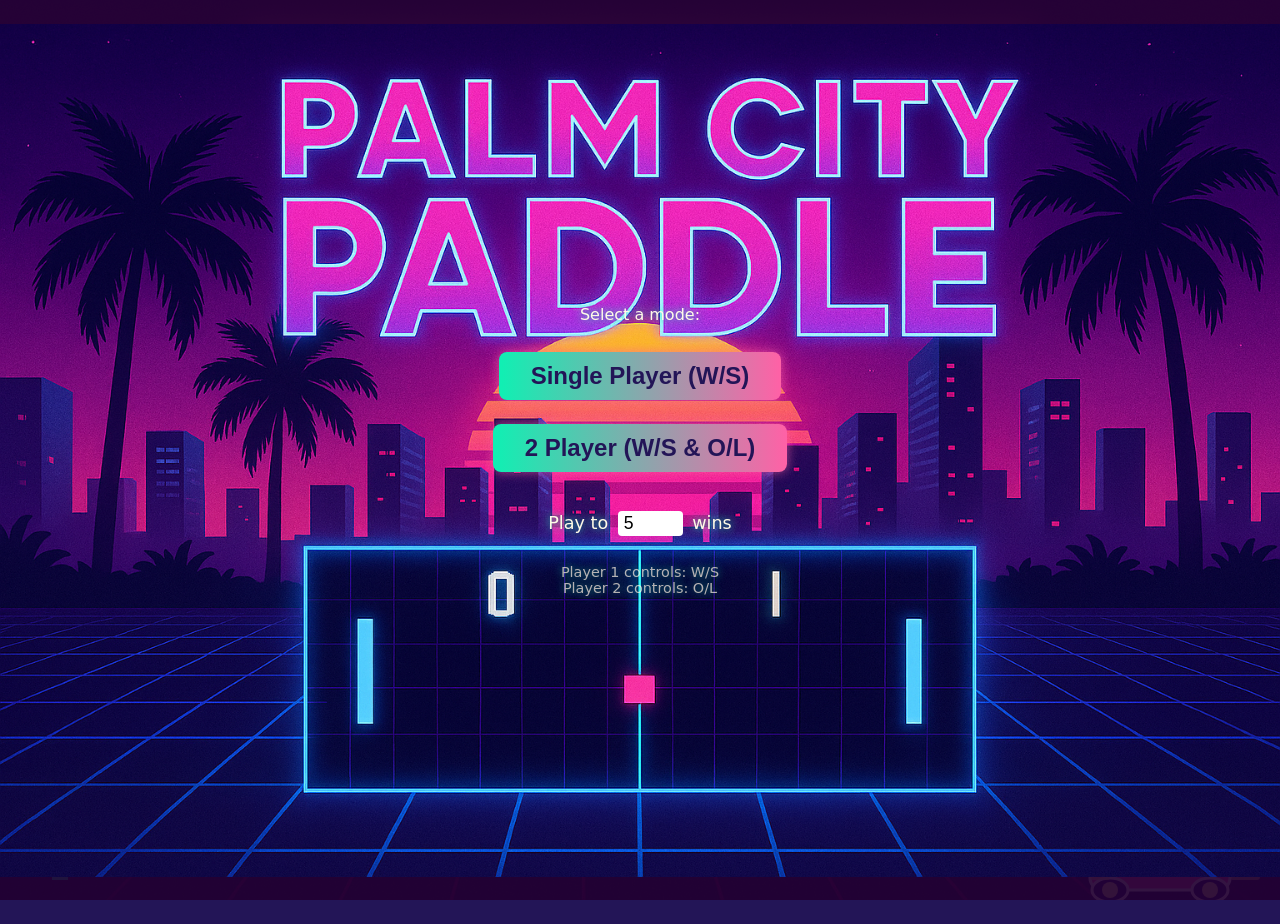
==== index.html @ 1336bafd "added sound" ====
<!doctype html>
<html>
<head>
  <meta charset="utf-8" />
  <title>Palm City Paddle</title>
  <style>
    body {
      background: #231557 url('Background.png') no-repeat center center fixed;
      background-size: cover;
      color: #fffbe7;
      font-family: system-ui;
      text-align: center;
      min-height: 100vh;
      margin: 0;
      overflow-x: hidden;
    }
    /* Remove SVG background and .main-content wrapper */
    canvas { background: linear-gradient(180deg, #0ff0b3 0%, #ff61a6 100%); display:block; margin:24px auto; border-radius: 18px; box-shadow: 0 0 32px #ff61a6aa; }
    #startScreen {
      position: fixed;
      top: 0; left: 0; width: 100vw; height: 100vh;
      background: rgba(34,0,51,0.92) url('Startscreen.png') center center / contain no-repeat;
      color: #fffbe7;
      display: flex;
      flex-direction: column;
      align-items: center;
      justify-content: center;
      z-index: 10;
      font-family: 'Segoe UI', system-ui, sans-serif;
    }
    #startScreen h1 {
      font-family: 'Segoe Script', cursive, system-ui;
      font-size: 3em;
      color: #ff61a6;
      text-shadow: 0 0 16px #0ff0b3, 0 0 32px #ff61a6;
      margin-bottom: 0.2em;
    }
    #startScreen button {
      font-size: 1.5em;
      margin: 12px;
      padding: 10px 32px;
      border: none;
      border-radius: 8px;
      background: linear-gradient(90deg, #0ff0b3 0%, #ff61a6 100%);
      color: #231557;
      font-weight: bold;
      cursor: pointer;
      transition: background 0.2s, color 0.2s, box-shadow 0.2s;
      box-shadow: 0 0 12px #ff61a6aa;
    }
    #startScreen button:hover { background: linear-gradient(90deg, #ff61a6 0%, #0ff0b3 100%); color: #fff; }
    #startScreen p {
      color: #fffbe7;
      text-shadow: 0 0 8px #0ff0b3;
    }
  </style>
</head>
<body>
  <div id="startScreen">
    <audio id="startMusic" src="jan-hammer-miami-vice-theme.mp3" loop></audio>
    <p>Select a mode:</p>
    <button onclick="startGame(false)">Single Player (W/S)</button>
    <button onclick="startGame(true)">2 Player (W/S & O/L)</button>
    <label style="margin-top:1.5em; font-size:1.1em; color:#fffbe7; text-shadow:0 0 8px #0ff0b3;">
      Play to 
      <input id="winLimitInput" type="number" min="1" max="20" value="5" style="width:3em; font-size:1em; border-radius:4px; border:none; padding:2px 6px; margin:0 4px;">
      wins
    </label>
    <p style="margin-top:2em;font-size:0.9em;opacity:0.7;">Player 1 controls: W/S<br>Player 2 controls: O/L</p>
  </div>
  <h1 style="display:none;">Palm City Paddle</h1>
  <p style="display:none;">Controls: W / S</p>
  <audio id="gameMusic" src="jan-hammer-crocketts-theme.mp3" loop></audio>
  <canvas id="game" width="800" height="500"></canvas>
  <!-- Miami Vice Palm Tree (left) -->
  <div style="position:fixed;left:0;bottom:0;z-index:2;pointer-events:none;width:120px;height:320px;">
    <svg viewBox="0 0 60 160" width="100%" height="100%">
      <rect x="26" y="80" width="8" height="70" fill="#0ff0b3"/>
      <ellipse cx="30" cy="90" rx="30" ry="10" fill="#0ff0b3" fill-opacity="0.7"/>
      <ellipse cx="30" cy="100" rx="25" ry="8" fill="#ff61a6" fill-opacity="0.5"/>
      <path d="M30 90 Q10 60 30 60 Q50 60 30 90" fill="#ffef8a" fill-opacity="0.7"/>
      <path d="M30 90 Q0 80 10 50" stroke="#0ff0b3" stroke-width="3" fill="none"/>
      <path d="M30 90 Q60 80 50 50" stroke="#0ff0b3" stroke-width="3" fill="none"/>
    </svg>
  </div>
  <!-- Miami Vice Sports Car (right) -->
  <div style="position:fixed;right:0;bottom:0;z-index:2;pointer-events:none;width:220px;height:100px;">
    <svg viewBox="0 0 220 100" width="100%" height="100%">
      <rect x="30" y="60" width="140" height="30" rx="12" fill="#ff61a6" stroke="#fffbe7" stroke-width="3"/>
      <rect x="120" y="40" width="60" height="25" rx="8" fill="#0ff0b3" stroke="#fffbe7" stroke-width="2"/>
      <ellipse cx="50" cy="90" rx="18" ry="12" fill="#231557" stroke="#fffbe7" stroke-width="3"/>
      <ellipse cx="150" cy="90" rx="18" ry="12" fill="#231557" stroke="#fffbe7" stroke-width="3"/>
      <ellipse cx="50" cy="90" rx="8" ry="8" fill="#ffef8a"/>
      <ellipse cx="150" cy="90" rx="8" ry="8" fill="#ffef8a"/>
      <rect x="170" y="70" width="30" height="10" rx="3" fill="#ffef8a" fill-opacity="0.7"/>
      <rect x="30" y="70" width="20" height="10" rx="3" fill="#ffef8a" fill-opacity="0.7"/>
    </svg>
  </div>
  <script>
    let twoPlayer = false;
    const canvas = document.getElementById('game');
    const ctx = canvas.getContext('2d');

    // Configurable win limit (default 5, can be changed on start screen)
    let WIN_LIMIT = 5;

    const state = {
      paddleLeft:  { x: 20, y: canvas.height/2 - 40, w: 12, h: 80, dy: 0, speed: 6 },
      paddleRight: { x: canvas.width - 32, y: canvas.height/2 - 40, w: 12, h: 80, dy: 0, speed: 6 },
      ball:        { x: canvas.width/2, y: canvas.height/2, r: 8, vx: 4, vy: 2 },
      score:       { left: 0, right: 0 }
    };

    let running = false;
    let paused = false;
    let winner = null;

    const keys = new Set();
    addEventListener('keydown', e => keys.add(e.key.toLowerCase()));
    addEventListener('keyup',   e => keys.delete(e.key.toLowerCase()));

    function update() {
      if (winner) return; // Stop updating if game is over

      // Player 1 (left): W/S
      const pL = state.paddleLeft;
      pL.dy = (keys.has('w') ? -1 : 0) + (keys.has('s') ? 1 : 0);
      pL.y += pL.dy * pL.speed;
      pL.y = Math.max(0, Math.min(canvas.height - pL.h, pL.y));

      // Player 2 (right): O/L or AI
      const pR = state.paddleRight, b = state.ball;
      if (twoPlayer) {
        pR.dy = (keys.has('o') ? -1 : 0) + (keys.has('l') ? 1 : 0);
        pR.y += pR.dy * pR.speed;
      } else {
        pR.y += Math.sign(b.y - (pR.y + pR.h/2)) * pR.speed * 0.9;
      }
      pR.y = Math.max(0, Math.min(canvas.height - pR.h, pR.y));

      // Ball physics
      b.x += b.vx; b.y += b.vy;
      if (b.y - b.r < 0 || b.y + b.r > canvas.height) b.vy *= -1;

      // Collisions
      if (b.x - b.r < pL.x + pL.w && b.y > pL.y && b.y < pL.y + pL.h) {
        b.x = pL.x + pL.w + b.r; b.vx *= -1.05; b.vy += (b.y - (pL.y + pL.h/2))*0.05;
      }
      if (b.x + b.r > pR.x && b.y > pR.y && b.y < pR.y + pR.h) {
        b.x = pR.x - b.r; b.vx *= -1.05; b.vy += (b.y - (pR.y + pR.h/2))*0.05;
      }

      // Scoring
      if (b.x < 0)  { state.score.right++; checkWinner(); if(!winner) resetBall(-1); }
      if (b.x > canvas.width) { state.score.left++;  checkWinner(); if(!winner) resetBall(1); }
    }

    function checkWinner() {
      if (state.score.left >= WIN_LIMIT) {
        winner = "Player 1";
        running = false;
        showWinnerScreen(winner);
      } else if (state.score.right >= WIN_LIMIT) {
        winner = twoPlayer ? "Player 2" : "AI";
        running = false;
        showWinnerScreen(winner);
      }
    }

    function resetBall(dir = 1) {
      const b = state.ball;
      b.x = canvas.width/2; b.y = canvas.height/2;
      b.vx = 4 * dir; b.vy = (Math.random()*4 - 2);
    }

    function draw() {
      // Miami Vice style colors
      ctx.clearRect(0, 0, canvas.width, canvas.height);
      // Draw center line
      for(let y=0; y<canvas.height; y+=32){
        ctx.fillStyle = "#fffbe7";
        ctx.fillRect(canvas.width/2-2, y, 4, 16);
      }
      // Paddles
      ctx.fillStyle = "#0ff0b3";
      ctx.shadowColor = "#0ff0b3";
      ctx.shadowBlur = 16;
      ctx.fillRect(state.paddleLeft.x,  state.paddleLeft.y,  state.paddleLeft.w,  state.paddleLeft.h);
      ctx.fillStyle = "#ff61a6";
      ctx.shadowColor = "#ff61a6";
      ctx.fillRect(state.paddleRight.x, state.paddleRight.y, state.paddleRight.w, state.paddleRight.h);
      ctx.shadowBlur = 0;
      // Ball
      ctx.beginPath();
      ctx.arc(state.ball.x, state.ball.y, state.ball.r, 0, Math.PI*2);
      ctx.closePath();
      ctx.fillStyle = "#fffbe7";
      ctx.shadowColor = "#fffbe7";
      ctx.shadowBlur = 12;
      ctx.fill();
      ctx.shadowBlur = 0;
      // Score
      ctx.font = 'bold 40px "Segoe Script", system-ui, cursive';
      ctx.textAlign = 'center';
      ctx.fillStyle = "#fffbe7";
      ctx.shadowColor = "#ff61a6";
      ctx.shadowBlur = 10;
      ctx.fillText(`${state.score.left} : ${state.score.right}`, canvas.width/2, 60);
      ctx.shadowBlur = 0;
    }

    function showWinnerScreen(winnerName) {
      // Overlay winner screen
      ctx.save();
      ctx.globalAlpha = 0.92;
      ctx.fillStyle = "#231557";
      ctx.fillRect(0, 0, canvas.width, canvas.height);
      ctx.globalAlpha = 1;
      ctx.font = 'bold 54px "Segoe Script", system-ui, cursive';
      ctx.fillStyle = "#ff61a6";
      ctx.textAlign = 'center';
      ctx.shadowColor = "#0ff0b3";
      ctx.shadowBlur = 24;
      ctx.fillText(`${winnerName} wins!`, canvas.width/2, canvas.height/2 - 20);
      ctx.shadowBlur = 0;
      ctx.font = '24px system-ui';
      ctx.fillStyle = "#fffbe7";
      ctx.fillText('Press R to restart', canvas.width/2, canvas.height/2 + 40);
      ctx.restore();
    }

    function loop(){
      if (!running && !winner) return;
      if (!paused && !winner) {
        update(); draw();
      } else if (winner) {
        showWinnerScreen(winner);
      }
      requestAnimationFrame(loop);
    }

    // Pause/Unpause on 'P'
    addEventListener('keydown', e => {
      if (e.key.toLowerCase() === 'p' && running && !winner) {
        paused = !paused;
        // Show a pause overlay
        if (paused) {
          ctx.save();
          ctx.globalAlpha = 0.8;
          ctx.fillStyle = '#231557';
          ctx.fillRect(0, 0, canvas.width, canvas.height);
          ctx.globalAlpha = 1;
          ctx.font = 'bold 64px "Segoe Script", system-ui, cursive';
          ctx.fillStyle = '#ff61a6';
          ctx.textAlign = 'center';
          ctx.shadowColor = "#0ff0b3";
          ctx.shadowBlur = 20;
          ctx.fillText('Paused', canvas.width/2, canvas.height/2);
          ctx.shadowBlur = 0;
          ctx.restore();
        }
      }
      // Restart on 'R' if game ended
      if (e.key.toLowerCase() === 'r' && winner) {
        restartGame();
      }
    });

    // Play music on start screen, pause when game starts
    window.addEventListener('DOMContentLoaded', () => {
      const music = document.getElementById('startMusic');
      if (music) {
        music.volume = 0.5;
        // Only play if the start screen is visible
        const tryPlay = () => {
          if (document.getElementById('startScreen').style.display !== 'none') {
            music.currentTime = 0;
            music.play().catch(()=>{});
          }
        };
        // Try to play on load and on first user interaction
        tryPlay();
        window.addEventListener('click', tryPlay, { once: true });
        window.addEventListener('keydown', tryPlay, { once: true });
      }
    });
    function startGame(isTwoPlayer) {
      // Read win limit from input
      const input = document.getElementById('winLimitInput');
      WIN_LIMIT = Math.max(1, Math.min(20, parseInt(input.value) || 5));
      twoPlayer = isTwoPlayer;
      document.getElementById('startScreen').style.display = 'none';
      document.querySelector('h1').style.display = '';
      document.querySelector('p').style.display = '';
      running = true;
      paused = false;
      winner = null;
      // Reset state
      state.paddleLeft.y = canvas.height/2 - 40;
      state.paddleRight.y = canvas.height/2 - 40;
      state.score.left = 0; state.score.right = 0;
      resetBall(1);
      // Pause start screen music, play game music
      const startMusic = document.getElementById('startMusic');
      if (startMusic) startMusic.pause();
      const gameMusic = document.getElementById('gameMusic');
      if (gameMusic) {
        gameMusic.currentTime = 0;
        gameMusic.volume = 0.5;
        gameMusic.play().catch(()=>{});
      }
      loop();
    }
    function restartGame() {
      winner = null;
      state.score.left = 0;
      state.score.right = 0;
      resetBall(1);
      // Play game music again if not playing
      const gameMusic = document.getElementById('gameMusic');
      if (gameMusic && gameMusic.paused) {
        gameMusic.currentTime = 0;
        gameMusic.play().catch(()=>{});
      }
      loop();
    }
  </script>
</body>
</html>
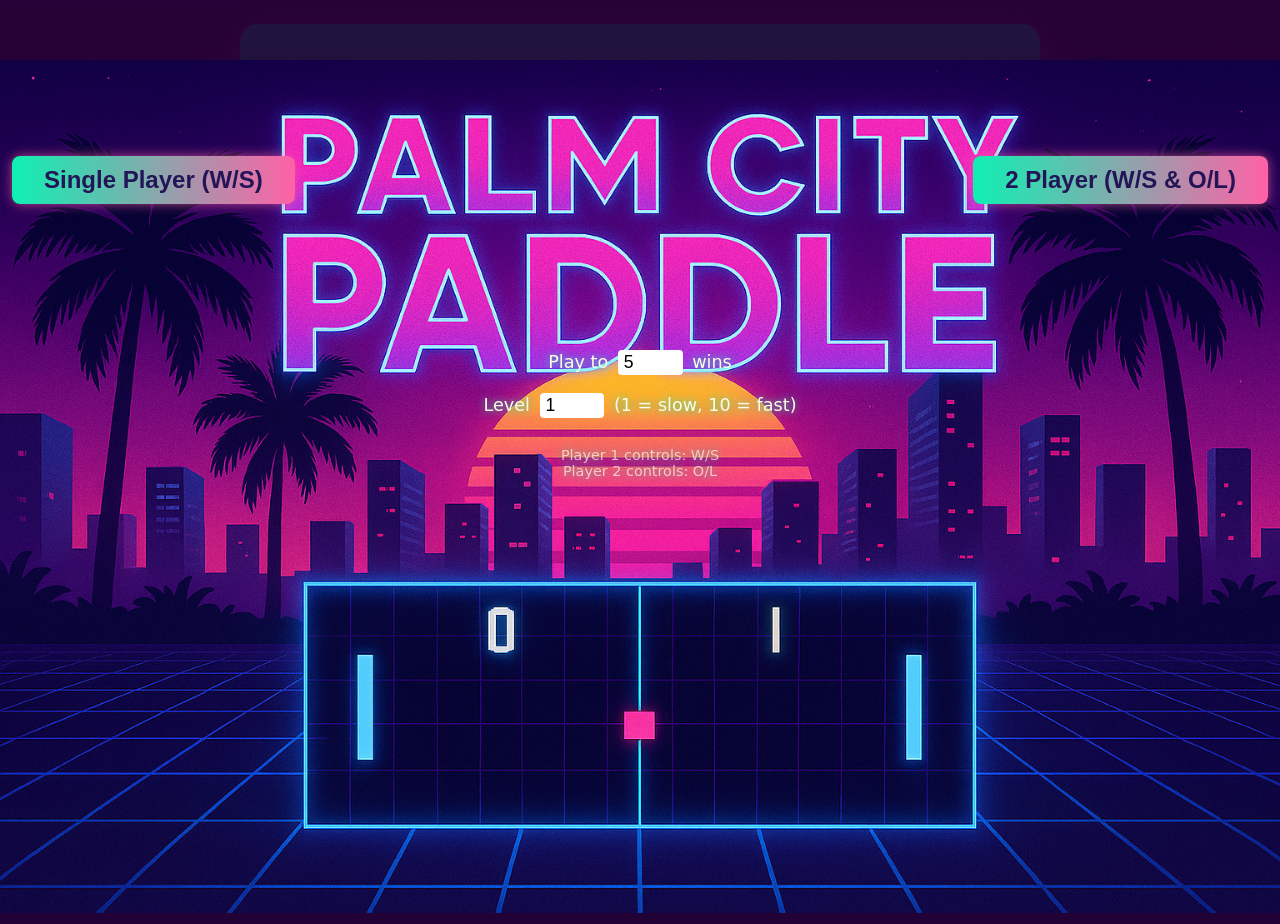
==== commit f88913a4: "speed" ====
--- a/index.html
+++ b/index.html
@@ -24,9 +24,23 @@
       display: flex;
       flex-direction: column;
       align-items: center;
-      justify-content: center;
+      justify-content: flex-start;
+      padding-top: 8vh;
       z-index: 10;
       font-family: 'Segoe UI', system-ui, sans-serif;
+    }
+    .mode-buttons {
+      width: 100vw;
+      display: flex;
+      flex-direction: row;
+      justify-content: space-between;
+      align-items: center;
+      margin: 8vh 0 12vh 0;
+      pointer-events: auto;
+    }
+    .mode-buttons button {
+      min-width: 220px;
+      margin: 0 4vw;
     }
     #startScreen h1 {
       font-family: 'Segoe Script', cursive, system-ui;
@@ -58,13 +72,19 @@
 <body>
   <div id="startScreen">
     <audio id="startMusic" src="jan-hammer-miami-vice-theme.mp3" loop></audio>
-    <p>Select a mode:</p>
-    <button onclick="startGame(false)">Single Player (W/S)</button>
-    <button onclick="startGame(true)">2 Player (W/S & O/L)</button>
+    <div class="mode-buttons">
+      <button onclick="startGame(false)">Single Player (W/S)</button>
+      <button onclick="startGame(true)">2 Player (W/S & O/L)</button>
+    </div>
     <label style="margin-top:1.5em; font-size:1.1em; color:#fffbe7; text-shadow:0 0 8px #0ff0b3;">
       Play to 
       <input id="winLimitInput" type="number" min="1" max="20" value="5" style="width:3em; font-size:1em; border-radius:4px; border:none; padding:2px 6px; margin:0 4px;">
       wins
+    </label>
+    <label style="margin-top:1em; font-size:1.1em; color:#fffbe7; text-shadow:0 0 8px #0ff0b3;">
+      Level
+      <input id="levelInput" type="number" min="1" max="10" value="1" style="width:3em; font-size:1em; border-radius:4px; border:none; padding:2px 6px; margin:0 4px;">
+      (1 = slow, 10 = fast)
     </label>
     <p style="margin-top:2em;font-size:0.9em;opacity:0.7;">Player 1 controls: W/S<br>Player 2 controls: O/L</p>
   </div>
@@ -103,11 +123,13 @@
 
     // Configurable win limit (default 5, can be changed on start screen)
     let WIN_LIMIT = 5;
+    let LEVEL = 1;
+    let BASE_BALL_SPEED = 4;
 
     const state = {
       paddleLeft:  { x: 20, y: canvas.height/2 - 40, w: 12, h: 80, dy: 0, speed: 6 },
       paddleRight: { x: canvas.width - 32, y: canvas.height/2 - 40, w: 12, h: 80, dy: 0, speed: 6 },
-      ball:        { x: canvas.width/2, y: canvas.height/2, r: 8, vx: 4, vy: 2 },
+      ball:        { x: canvas.width/2, y: canvas.height/2, r: 8, vx: BASE_BALL_SPEED, vy: 2 },
       score:       { left: 0, right: 0 }
     };
 
@@ -170,7 +192,10 @@
     function resetBall(dir = 1) {
       const b = state.ball;
       b.x = canvas.width/2; b.y = canvas.height/2;
-      b.vx = 4 * dir; b.vy = (Math.random()*4 - 2);
+      // Ball speed depends on level
+      const speed = BASE_BALL_SPEED + (LEVEL - 1) * 1.2;
+      b.vx = speed * dir;
+      b.vy = (Math.random()*4 - 2) * (speed/BASE_BALL_SPEED);
     }
 
     function draw() {
@@ -285,9 +310,11 @@
       }
     });
     function startGame(isTwoPlayer) {
-      // Read win limit from input
+      // Read win limit and level from input
       const input = document.getElementById('winLimitInput');
       WIN_LIMIT = Math.max(1, Math.min(20, parseInt(input.value) || 5));
+      const levelInput = document.getElementById('levelInput');
+      LEVEL = Math.max(1, Math.min(10, parseInt(levelInput.value) || 1));
       twoPlayer = isTwoPlayer;
       document.getElementById('startScreen').style.display = 'none';
       document.querySelector('h1').style.display = '';
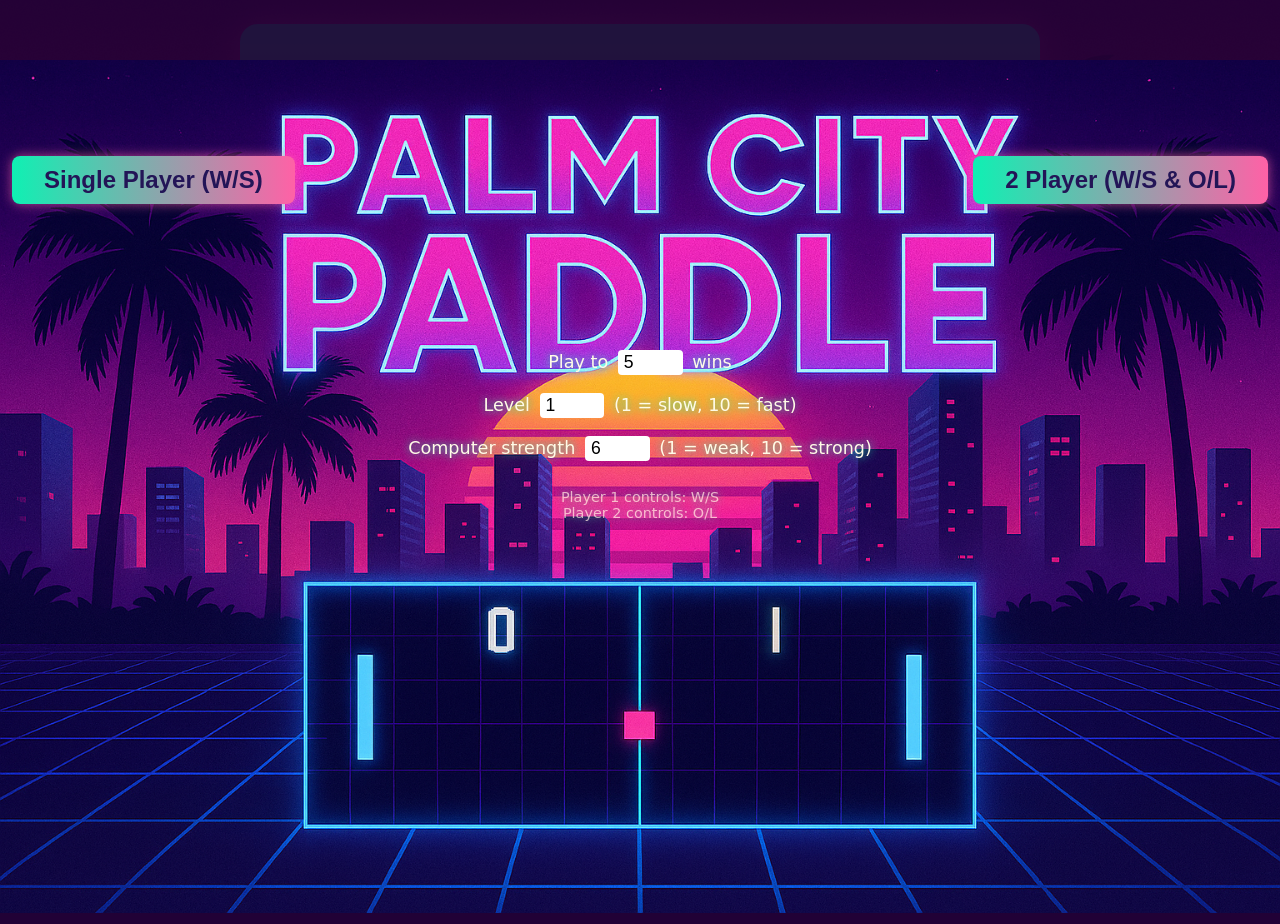
==== commit 92cf0f84: "added computer strength" ====
--- a/index.html
+++ b/index.html
@@ -86,11 +86,19 @@
       <input id="levelInput" type="number" min="1" max="10" value="1" style="width:3em; font-size:1em; border-radius:4px; border:none; padding:2px 6px; margin:0 4px;">
       (1 = slow, 10 = fast)
     </label>
+    <label style="margin-top:1em; font-size:1.1em; color:#fffbe7; text-shadow:0 0 8px #0ff0b3;">
+      Computer strength
+      <input id="aiStrengthInput" type="number" min="1" max="10" value="6" style="width:3em; font-size:1em; border-radius:4px; border:none; padding:2px 6px; margin:0 4px;">
+      (1 = weak, 10 = strong)
+    </label>
     <p style="margin-top:2em;font-size:0.9em;opacity:0.7;">Player 1 controls: W/S<br>Player 2 controls: O/L</p>
   </div>
   <h1 style="display:none;">Palm City Paddle</h1>
   <p style="display:none;">Controls: W / S</p>
   <audio id="gameMusic" src="jan-hammer-crocketts-theme.mp3" loop></audio>
+  <audio id="hitSound" src="pong_hit.wav"></audio>
+  <audio id="gameOverSound" src="pong_game_over_long.wav"></audio>
+  <audio id="pointLostSound" src="pong_point_lost.wav"></audio>
   <canvas id="game" width="800" height="500"></canvas>
   <!-- Miami Vice Palm Tree (left) -->
   <div style="position:fixed;left:0;bottom:0;z-index:2;pointer-events:none;width:120px;height:320px;">
@@ -125,6 +133,7 @@
     let WIN_LIMIT = 5;
     let LEVEL = 1;
     let BASE_BALL_SPEED = 4;
+    let AI_STRENGTH = 6;
 
     const state = {
       paddleLeft:  { x: 20, y: canvas.height/2 - 40, w: 12, h: 80, dy: 0, speed: 6 },
@@ -156,7 +165,12 @@
         pR.dy = (keys.has('o') ? -1 : 0) + (keys.has('l') ? 1 : 0);
         pR.y += pR.dy * pR.speed;
       } else {
-        pR.y += Math.sign(b.y - (pR.y + pR.h/2)) * pR.speed * 0.9;
+        // AI paddle speed is AI_STRENGTH, but movement should be smooth and frame-rate independent
+        // Use a capped delta to avoid overshooting
+        let target = b.y - (pR.y + pR.h/2);
+        let maxMove = AI_STRENGTH * 0.9;
+        let move = Math.max(-maxMove, Math.min(maxMove, target));
+        pR.y += move;
       }
       pR.y = Math.max(0, Math.min(canvas.height - pR.h, pR.y));
 
@@ -167,24 +181,28 @@
       // Collisions
       if (b.x - b.r < pL.x + pL.w && b.y > pL.y && b.y < pL.y + pL.h) {
         b.x = pL.x + pL.w + b.r; b.vx *= -1.05; b.vy += (b.y - (pL.y + pL.h/2))*0.05;
+        playHitSound();
       }
       if (b.x + b.r > pR.x && b.y > pR.y && b.y < pR.y + pR.h) {
         b.x = pR.x - b.r; b.vx *= -1.05; b.vy += (b.y - (pR.y + pR.h/2))*0.05;
+        playHitSound();
       }
 
       // Scoring
-      if (b.x < 0)  { state.score.right++; checkWinner(); if(!winner) resetBall(-1); }
-      if (b.x > canvas.width) { state.score.left++;  checkWinner(); if(!winner) resetBall(1); }
+      if (b.x < 0)  { state.score.right++; playPointLostSound(); checkWinner(); if(!winner) resetBall(-1); }
+      if (b.x > canvas.width) { state.score.left++; playPointLostSound(); checkWinner(); if(!winner) resetBall(1); }
     }
 
     function checkWinner() {
       if (state.score.left >= WIN_LIMIT) {
         winner = "Player 1";
         running = false;
+        playGameOverSound();
         showWinnerScreen(winner);
       } else if (state.score.right >= WIN_LIMIT) {
         winner = twoPlayer ? "Player 2" : "AI";
         running = false;
+        playGameOverSound();
         showWinnerScreen(winner);
       }
     }
@@ -315,6 +333,8 @@
       WIN_LIMIT = Math.max(1, Math.min(20, parseInt(input.value) || 5));
       const levelInput = document.getElementById('levelInput');
       LEVEL = Math.max(1, Math.min(10, parseInt(levelInput.value) || 1));
+      const aiInput = document.getElementById('aiStrengthInput');
+      AI_STRENGTH = Math.max(1, Math.min(10, parseInt(aiInput.value) || 6));
       twoPlayer = isTwoPlayer;
       document.getElementById('startScreen').style.display = 'none';
       document.querySelector('h1').style.display = '';
@@ -326,6 +346,13 @@
       state.paddleLeft.y = canvas.height/2 - 40;
       state.paddleRight.y = canvas.height/2 - 40;
       state.score.left = 0; state.score.right = 0;
+      // Set right paddle height based on AI strength (shorter = stronger)
+      if (!isTwoPlayer) {
+        // Paddle height: 120 (weak) to 40 (strong)
+        state.paddleRight.h = 120 - (AI_STRENGTH - 1) * 8;
+      } else {
+        state.paddleRight.h = 80; // default for 2P
+      }
       resetBall(1);
       // Pause start screen music, play game music
       const startMusic = document.getElementById('startMusic');
@@ -343,6 +370,12 @@
       state.score.left = 0;
       state.score.right = 0;
       resetBall(1);
+      // Set right paddle height based on AI strength (shorter = stronger)
+      if (!twoPlayer) {
+        state.paddleRight.h = 120 - (AI_STRENGTH - 1) * 8;
+      } else {
+        state.paddleRight.h = 80;
+      }
       // Play game music again if not playing
       const gameMusic = document.getElementById('gameMusic');
       if (gameMusic && gameMusic.paused) {
@@ -351,6 +384,27 @@
       }
       loop();
     }
+    function playHitSound() {
+      const sound = document.getElementById('hitSound');
+      if (sound) {
+        sound.currentTime = 0;
+        sound.play().catch(()=>{});
+      }
+    }
+    function playGameOverSound() {
+      const sound = document.getElementById('gameOverSound');
+      if (sound) {
+        sound.currentTime = 0;
+        sound.play().catch(()=>{});
+      }
+    }
+    function playPointLostSound() {
+      const sound = document.getElementById('pointLostSound');
+      if (sound) {
+        sound.currentTime = 0;
+        sound.play().catch(()=>{});
+      }
+    }
   </script>
 </body>
 </html>
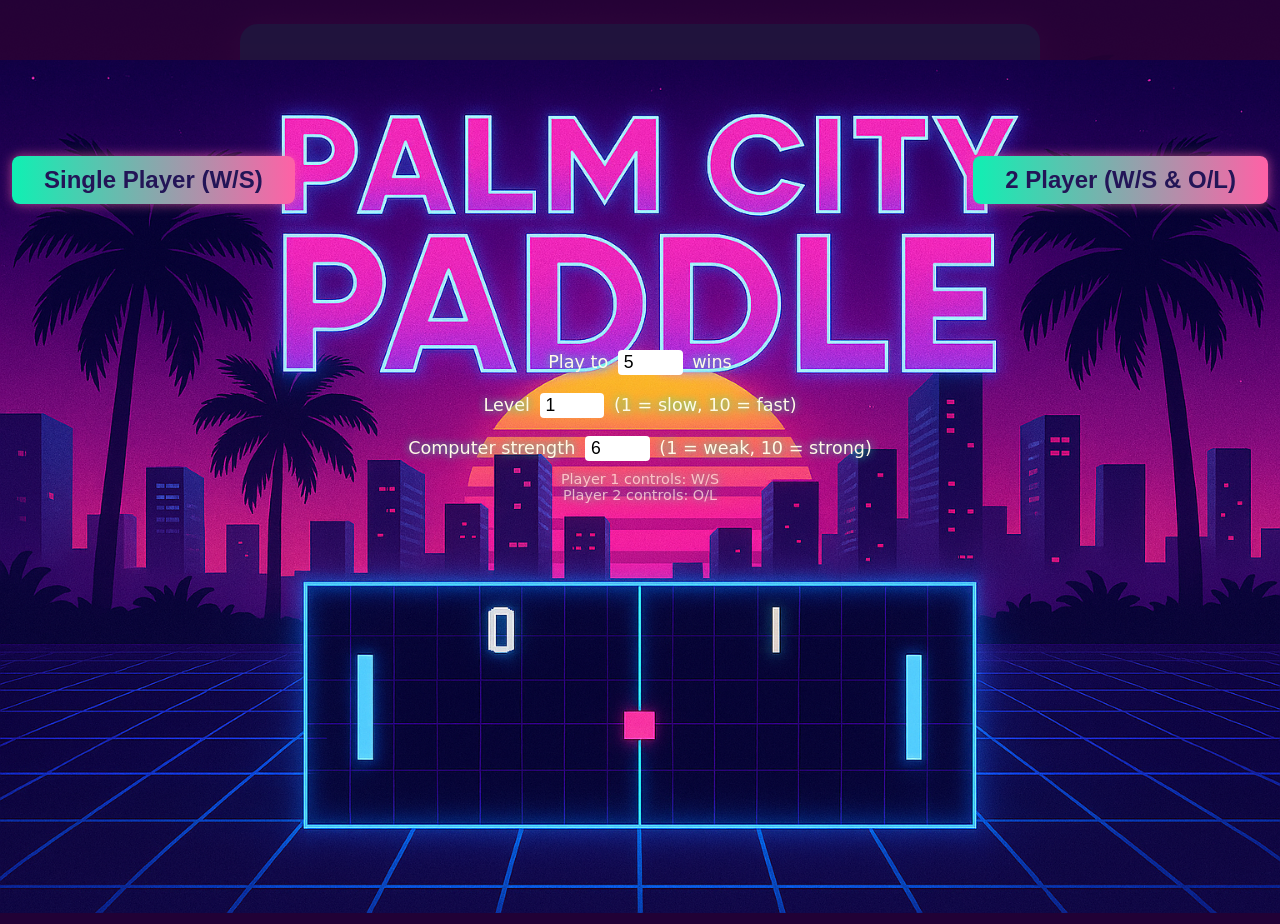
==== commit 0ea8451d: "labels" ====
--- a/index.html
+++ b/index.html
@@ -91,7 +91,7 @@
       <input id="aiStrengthInput" type="number" min="1" max="10" value="6" style="width:3em; font-size:1em; border-radius:4px; border:none; padding:2px 6px; margin:0 4px;">
       (1 = weak, 10 = strong)
     </label>
-    <p style="margin-top:2em;font-size:0.9em;opacity:0.7;">Player 1 controls: W/S<br>Player 2 controls: O/L</p>
+    <p style="margin-top:2em; position:relative; top:-2vh; font-size:0.9em;opacity:0.7;">Player 1 controls: W/S<br>Player 2 controls: O/L</p>
   </div>
   <h1 style="display:none;">Palm City Paddle</h1>
   <p style="display:none;">Controls: W / S</p>
